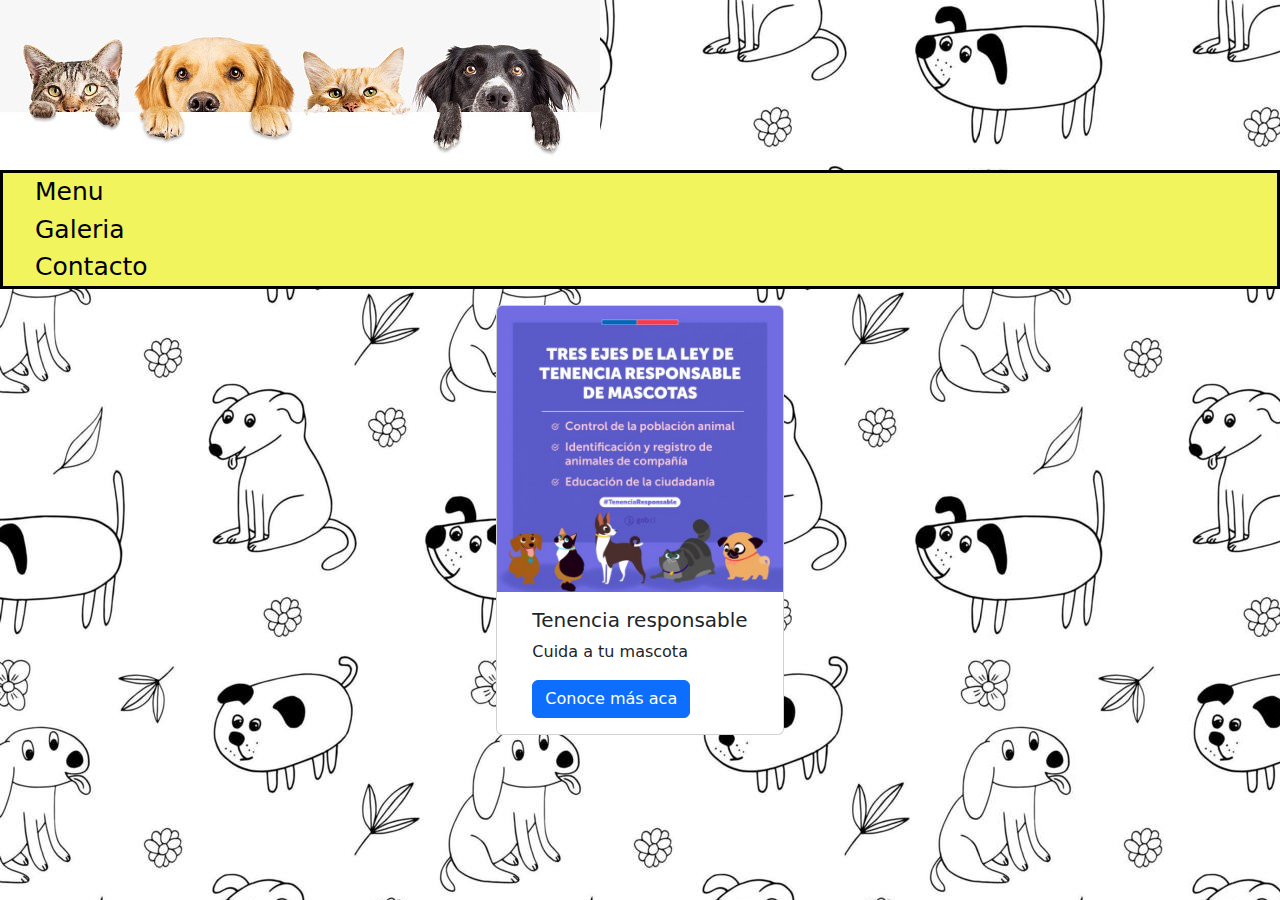
==== index.html @ 075a48ec "se agrego informacion en index" ====
<!DOCTYPE html>
<html lang="en">
<head>
    <meta charset="UTF-8">
    <meta http-equiv="X-UA-Compatible" content="IE=edge">
    <meta name="viewport" content="width=device-width, initial-scale=1.0">
    <title>Peluqueria Perruna</title>
    <link rel="stylesheet" href="https://cdn.jsdelivr.net/npm/bootstrap@5.3.0-alpha1/dist/css/bootstrap.min.css">
    <link rel="stylesheet" href="css/estilos.css">
</head>
<body background="img/fondoIndex.jpg">
    <div id="carouselExampleSlidesOnly" class="carousel slide" data-bs-ride="carousel" data-interval="1000">
        <div class="carousel-inner" >
          <div class="carousel-item active">
            <img src="img/perro1.jpg" class="d-block " alt="banner1">
          </div>
          <div class="carousel-item active">
            <img src="img/perro2.jpg" class="d-block " alt="banner2" >
          </div>
          <div class="carousel-item active">
            <img src="img/perro3.jpg" class="d-block " alt="banner3" >
          </div>
        </div>
    </div>

    <ul class="cajaMenu">
        <li class="menu">
          <a class="nav-link active" aria-current="page" href="file:///C:/Users/Practica/Proyectos-vscode/proyecto-tarea/index.html">Menu</a>
        </li>
        <li class="galeria">
          <a class="nav-link" href="file:///C:/Users/Practica/Proyectos-vscode/proyecto-tarea/galeria.html">Galeria</a>
        </li>
        <li class="contacto">
          <a class="nav-link" href="file:///C:/Users/Practica/Proyectos-vscode/proyecto-tarea/contacto.html">Contacto</a>
        </li>
    </ul>

    <div>
      <div class="card" style="width: 18rem;">
        <img src="img/tenencia.jpg" class="card-img-top" alt="card-not">
        <div class="card-body">
          <h5 class="card-title">Tenencia responsable</h5>
          <p class="card-text">Cuida a tu mascota</p>
          <a href="https://www.chileatiende.gob.cl/fichas/51436-ley-de-tenencia-responsable-de-mascotas-y-animales-de-compania-ley-cholito" class="btn btn-primary" target="_blank">Conoce más aca</a>
        </div>
      </div>
    </div>

    <script
      src="https://cdn.jsdelivr.net/npm/@popperjs/core@2.11.6/dist/umd/popper.min.js"
      integrity="sha384-oBqDVmMz9ATKxIep9tiCxS/Z9fNfEXiDAYTujMAeBAsjFuCZSmKbSSUnQlmh/jp3"
      crossorigin="anonymous"
    ></script>
    <script
      src="https://cdn.jsdelivr.net/npm/bootstrap@5.3.0-alpha1/dist/js/bootstrap.min.js"
      integrity="sha384-mQ93GR66B00ZXjt0YO5KlohRA5SY2XofN4zfuZxLkoj1gXtW8ANNCe9d5Y3eG5eD"
      crossorigin="anonymous"
    ></script>
    
    
</body>
</html>
---- css/estilos.css ----
/*carousel-inner{
    height: 50vh;
    min-height: 300px;
    background: no-repeat center center scroll;
    -webkit-background-size: cover;
    -moz-background-size: cover;
    -o-background-size: cover;
    background-size: cover;
}*/
.carousel-inner{
    
}
.cajaMenu{
    font-size: 25px;
    font-weight: 400;
    color: black;
    background-color:#F1F45D;
    border-style: solid;
    border-color: black;
    text-align:left;
    word-spacing: 0.4em;
    
}
ul { 
    /*  display: flex;
   justify-content: center; */
    list-style: none;
}
.fonCon{
    background-color: #F1F45D;
}
h2{
    font-size: 30px;
    text-align: center;
    font-family: sans-serif;
    background-color: aliceblue;
}
h3{
    font-size: 25px;
    text-align: center;
    font-family: sans-serif;
    background-color: aliceblue;
}
.caja{
    width: 600px;
    height: 450px;
    padding: 10px;
    border: 10px solid black;
    margin: 0 auto;
    background-color: aliceblue;

}
.cajaNom{
    font-size: 20px;
    text-align: center;
}
.formNom{
    text-align: center;
}
.cajaEma{
    font-size: 20px;
    text-align: center;
}
.formEma{
    text-align: center;
}
.cajaMen{
    font-size: 20px;
    text-align: center;
}
.formMen{
    text-align: center;
    width: 450px;
    
}
.cajaBtn{
    font-size: 20px;
    text-align: center;
    
}

.results{
 font-size: 20px;
 align-items: center;
}
.card-body{
    margin: 0 auto;
}
.card{
    margin: 0 auto;
}
.btn btn-primary{
    display: flex;
    justify-content: center;
}
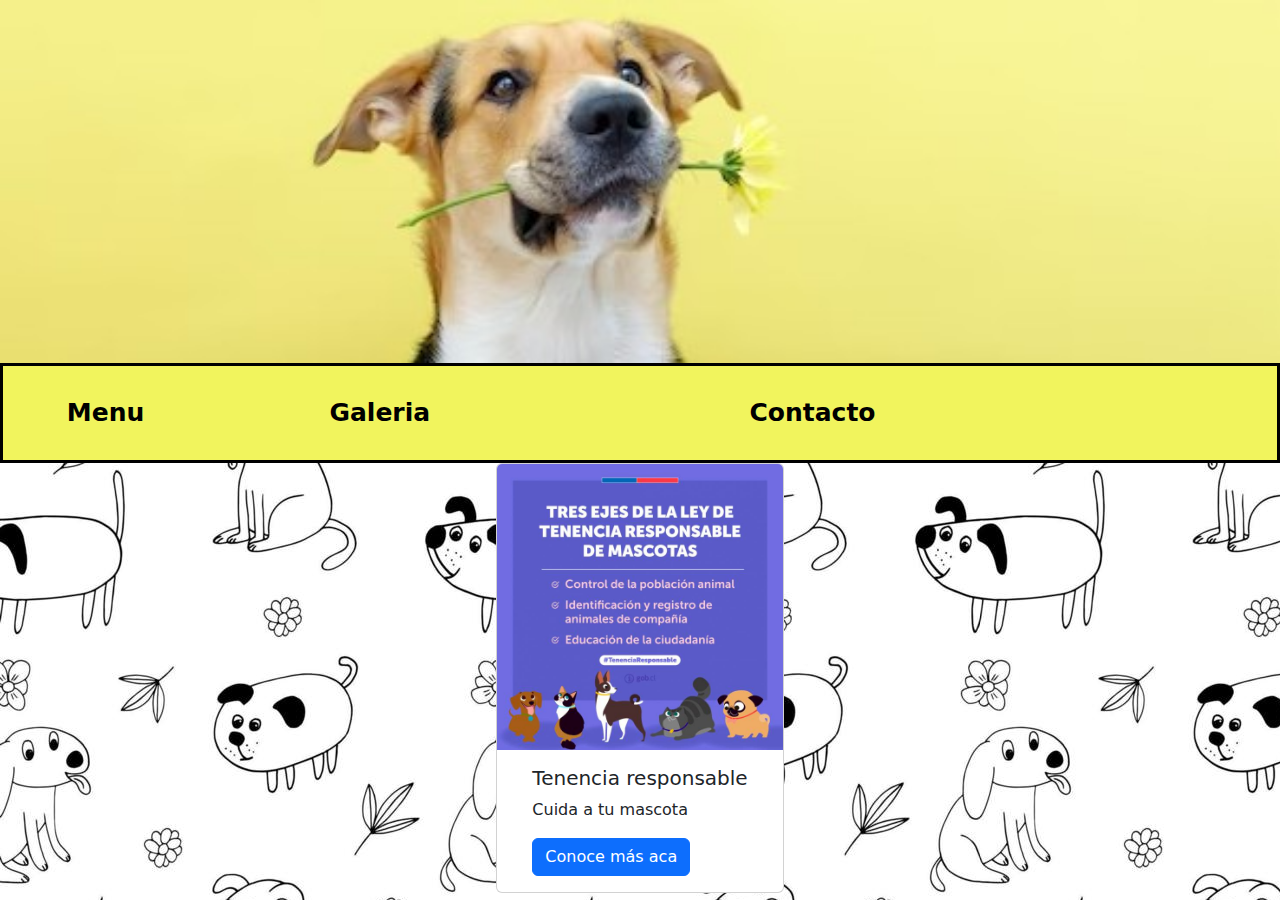
==== commit ec0c8463: "Merge branch 'master' into ramaIndex" ====
--- a/index.html
+++ b/index.html
@@ -9,21 +9,34 @@
     <link rel="stylesheet" href="css/estilos.css">
 </head>
 <body background="img/fondoIndex.jpg">
-    <div id="carouselExampleSlidesOnly" class="carousel slide" data-bs-ride="carousel" data-interval="1000">
-        <div class="carousel-inner" >
-          <div class="carousel-item active">
-            <img src="img/perro1.jpg" class="d-block " alt="banner1">
+
+    <header>
+      <div id="carouselExampleSlidesOnly" class="carousel slide" data-bs-ride="carousel" >
+          <div class="carousel-inner">
+            <div class="carousel-item active">
+              <img src="img/perro1.jpg"  width="100%"  alt="banner1">
+            </div>
+            <div class="carousel-item">
+              <img src="img/perro2.jpg"  width="100%"  alt="banner2">
+            </div>
+            <div class="carousel-item">
+              <img src="img/perro3.jpg"  width="100%"  alt="banner3">
+            </div>
           </div>
-          <div class="carousel-item active">
-            <img src="img/perro2.jpg" class="d-block " alt="banner2" >
-          </div>
-          <div class="carousel-item active">
-            <img src="img/perro3.jpg" class="d-block " alt="banner3" >
-          </div>
-        </div>
-    </div>
+      </div>
+    </header>
 
-    <ul class="cajaMenu">
+
+
+
+    <table class="cajaMenu" width="100%" height="100px">
+      <tr class="menu">
+        <th class="menu"><a class="nav-link active" aria-current="page" href="file:///C:/xampp/htdocs/proyecto-tarea/index.html">Menu</a></th>
+        <th class="galeria"><a class="nav-link" href="file:///C:/xampp/htdocs/proyecto-tarea/galeria.html">Galeria</a></th>
+        <th class="contacto"><a class="nav-link" href="file:///C:/xampp/htdocs/proyecto-tarea/contacto.html">Contacto</a></th>
+      </tr>
+    </table>
+    <!--<ul class="cajaMenu">
         <li class="menu">
           <a class="nav-link active" aria-current="page" href="file:///C:/Users/Practica/Proyectos-vscode/proyecto-tarea/index.html">Menu</a>
         </li>
@@ -33,7 +46,7 @@
         <li class="contacto">
           <a class="nav-link" href="file:///C:/Users/Practica/Proyectos-vscode/proyecto-tarea/contacto.html">Contacto</a>
         </li>
-    </ul>
+    </ul>-->
 
     <div>
       <div class="card" style="width: 18rem;">
@@ -55,8 +68,6 @@
       src="https://cdn.jsdelivr.net/npm/bootstrap@5.3.0-alpha1/dist/js/bootstrap.min.js"
       integrity="sha384-mQ93GR66B00ZXjt0YO5KlohRA5SY2XofN4zfuZxLkoj1gXtW8ANNCe9d5Y3eG5eD"
       crossorigin="anonymous"
-    ></script>
-    
-    
-</body>
+    ></script> 
+  </body>
 </html>--- a/css/estilos.css
+++ b/css/estilos.css
@@ -10,16 +10,16 @@
 .carousel-inner{
     
 }
+.menu{
+    padding-left: 5%;
+}
 .cajaMenu{
     font-size: 25px;
-    font-weight: 400;
+    font-weight: 400px;
     color: black;
     background-color:#F1F45D;
     border-style: solid;
     border-color: black;
-    text-align:left;
-    word-spacing: 0.4em;
-    
 }
 ul { 
     /*  display: flex;
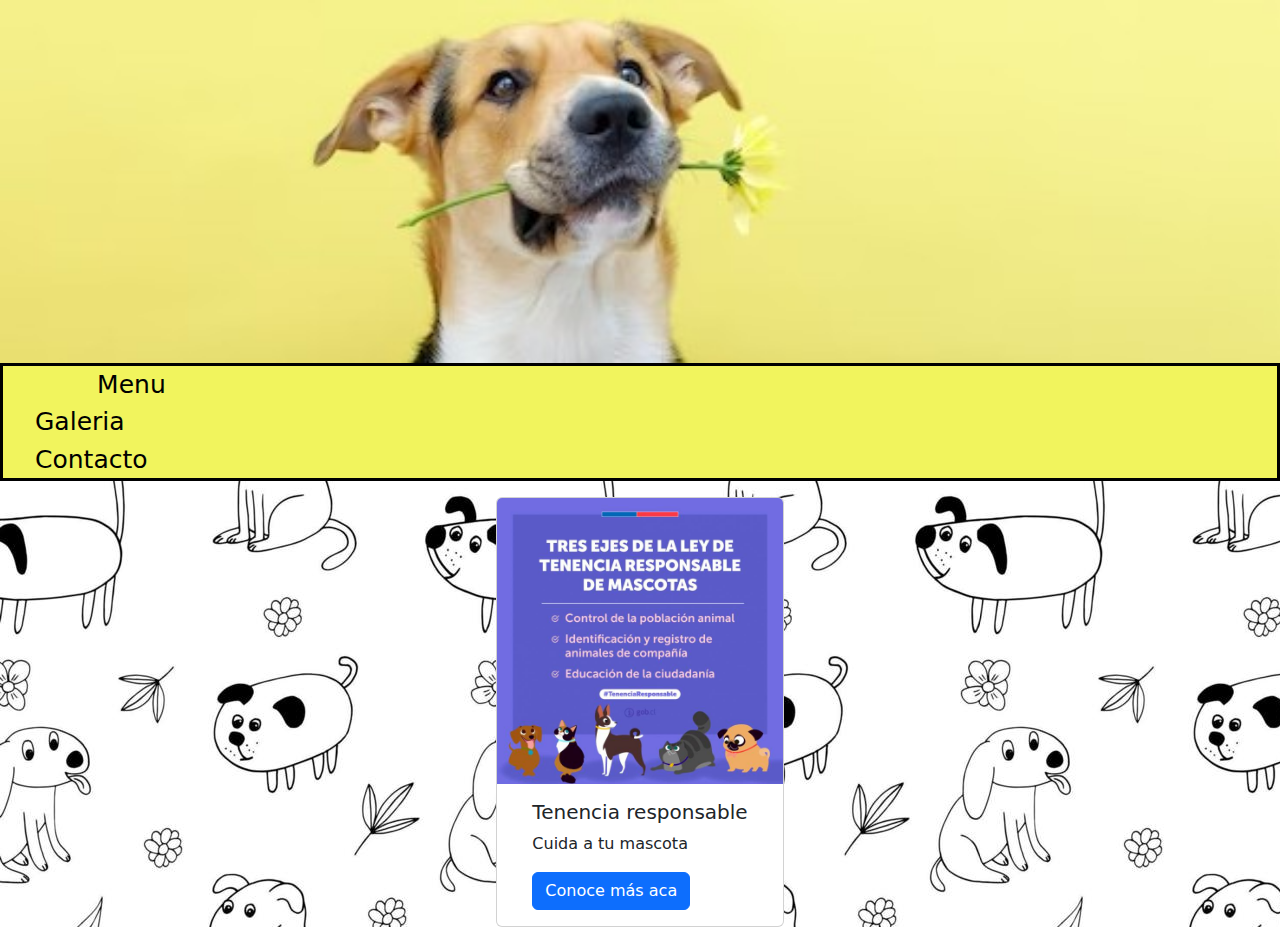
==== commit 2e745192: "index medidas" ====
--- a/index.html
+++ b/index.html
@@ -9,34 +9,21 @@
     <link rel="stylesheet" href="css/estilos.css">
 </head>
 <body background="img/fondoIndex.jpg">
+    <div id="carouselExampleSlidesOnly" class="carousel slide" data-bs-ride="carousel" data-interval="1000">
+        <div class="carousel-inner" >
+          <div class="carousel-item active" >
+            <img src="img/perro1.jpg" class="d-block" width="100%  alt="banner1">
+          </div>
+          <div class="carousel-item ">
+            <img src="img/perro2.jpg" class="d-block" width="100% alt="banner2" >
+          </div>
+          <div class="carousel-item ">
+            <img src="img/perro3.jpg" class="d-block" width="100% alt="banner3" >
+          </div>
+        </div>
+    </div>
 
-    <header>
-      <div id="carouselExampleSlidesOnly" class="carousel slide" data-bs-ride="carousel" >
-          <div class="carousel-inner">
-            <div class="carousel-item active">
-              <img src="img/perro1.jpg"  width="100%"  alt="banner1">
-            </div>
-            <div class="carousel-item">
-              <img src="img/perro2.jpg"  width="100%"  alt="banner2">
-            </div>
-            <div class="carousel-item">
-              <img src="img/perro3.jpg"  width="100%"  alt="banner3">
-            </div>
-          </div>
-      </div>
-    </header>
-
-
-
-
-    <table class="cajaMenu" width="100%" height="100px">
-      <tr class="menu">
-        <th class="menu"><a class="nav-link active" aria-current="page" href="file:///C:/xampp/htdocs/proyecto-tarea/index.html">Menu</a></th>
-        <th class="galeria"><a class="nav-link" href="file:///C:/xampp/htdocs/proyecto-tarea/galeria.html">Galeria</a></th>
-        <th class="contacto"><a class="nav-link" href="file:///C:/xampp/htdocs/proyecto-tarea/contacto.html">Contacto</a></th>
-      </tr>
-    </table>
-    <!--<ul class="cajaMenu">
+    <ul class="cajaMenu">
         <li class="menu">
           <a class="nav-link active" aria-current="page" href="file:///C:/Users/Practica/Proyectos-vscode/proyecto-tarea/index.html">Menu</a>
         </li>
@@ -46,7 +33,7 @@
         <li class="contacto">
           <a class="nav-link" href="file:///C:/Users/Practica/Proyectos-vscode/proyecto-tarea/contacto.html">Contacto</a>
         </li>
-    </ul>-->
+    </ul>
 
     <div>
       <div class="card" style="width: 18rem;">
@@ -68,6 +55,8 @@
       src="https://cdn.jsdelivr.net/npm/bootstrap@5.3.0-alpha1/dist/js/bootstrap.min.js"
       integrity="sha384-mQ93GR66B00ZXjt0YO5KlohRA5SY2XofN4zfuZxLkoj1gXtW8ANNCe9d5Y3eG5eD"
       crossorigin="anonymous"
-    ></script> 
-  </body>
+    ></script>
+    
+    
+</body>
 </html>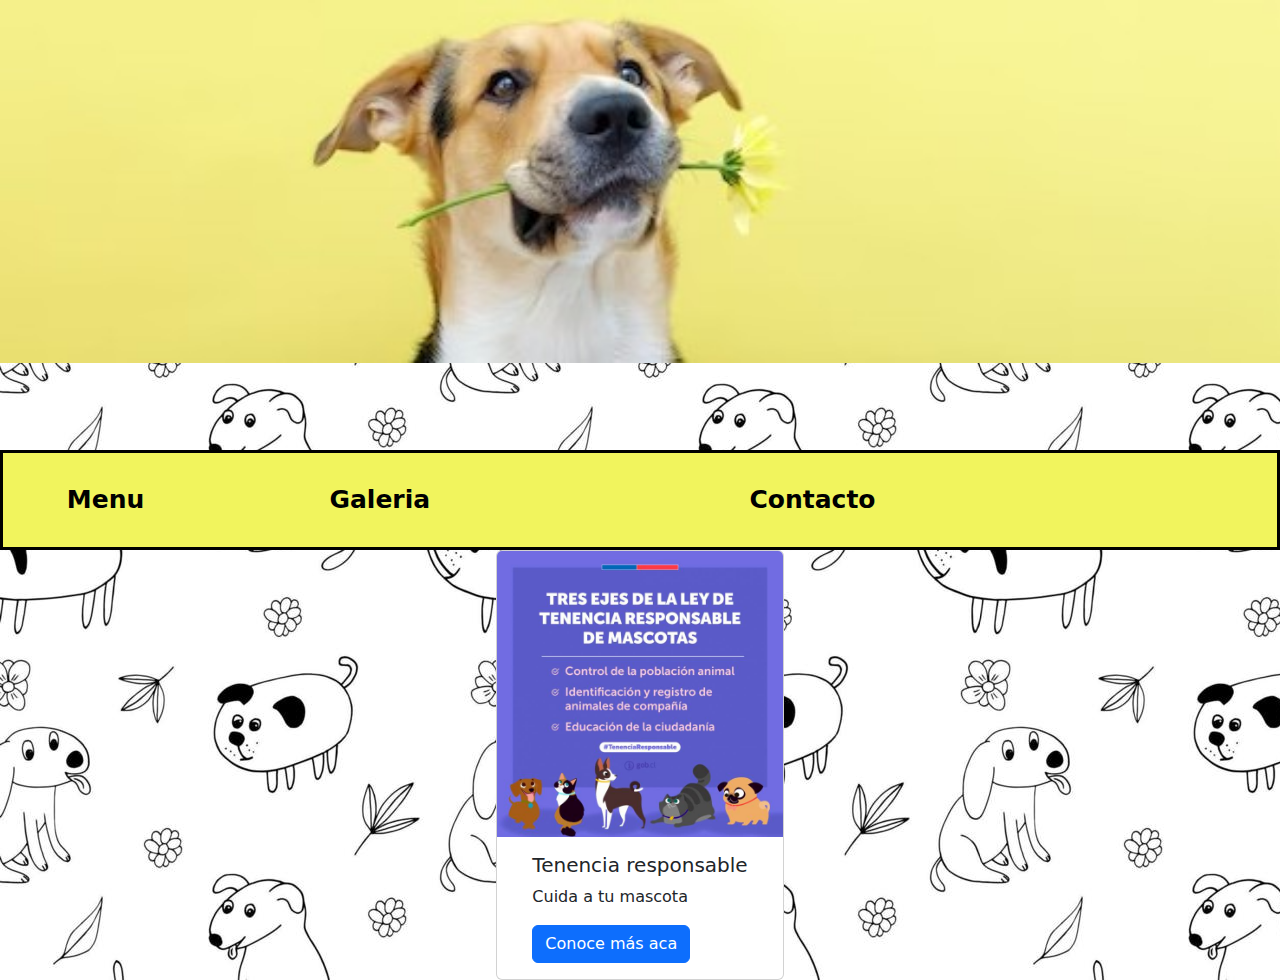
==== commit 0ed27979: "cambios varios" ====
--- a/index.html
+++ b/index.html
@@ -8,6 +8,7 @@
     <link rel="stylesheet" href="https://cdn.jsdelivr.net/npm/bootstrap@5.3.0-alpha1/dist/css/bootstrap.min.css">
     <link rel="stylesheet" href="css/estilos.css">
 </head>
+
 <body background="img/fondoIndex.jpg">
     <div id="carouselExampleSlidesOnly" class="carousel slide" data-bs-ride="carousel" data-interval="1000">
         <div class="carousel-inner" >
@@ -23,17 +24,24 @@
         </div>
     </div>
 
-    <ul class="cajaMenu">
-        <li class="menu">
-          <a class="nav-link active" aria-current="page" href="file:///C:/Users/Practica/Proyectos-vscode/proyecto-tarea/index.html">Menu</a>
-        </li>
-        <li class="galeria">
-          <a class="nav-link" href="file:///C:/Users/Practica/Proyectos-vscode/proyecto-tarea/galeria.html">Galeria</a>
-        </li>
-        <li class="contacto">
-          <a class="nav-link" href="file:///C:/Users/Practica/Proyectos-vscode/proyecto-tarea/contacto.html">Contacto</a>
-        </li>
-    </ul>
+      <table class="cajaMenu" width="100%" height="100px">
+        <tr class="menu">
+          <th class="menu"><a class="nav-link active" aria-current="page" href="file:///C:/xampp/htdocs/proyecto-tarea/index.html">Menu</a></th>
+          <th class="galeria"><a class="nav-link" href="file:///C:/xampp/htdocs/proyecto-tarea/galeria.html">Galeria</a></th>
+          <th class="contacto"><a class="nav-link" href="file:///C:/xampp/htdocs/proyecto-tarea/contacto.html">Contacto</a></th>
+        </tr>
+      </table>
+      <!--<ul class="cajaMenu">
+          <li class="menu">
+            <a class="nav-link active" aria-current="page" href="file:///C:/Users/Practica/Proyectos-vscode/proyecto-tarea/index.html">Menu</a>
+          </li>
+          <li class="galeria">
+            <a class="nav-link" href="file:///C:/Users/Practica/Proyectos-vscode/proyecto-tarea/galeria.html">Galeria</a>
+          </li>
+          <li class="contacto">
+            <a class="nav-link" href="file:///C:/Users/Practica/Proyectos-vscode/proyecto-tarea/contacto.html">Contacto</a>
+          </li>
+      </ul>-->
 
     <div>
       <div class="card" style="width: 18rem;">
@@ -55,8 +63,6 @@
       src="https://cdn.jsdelivr.net/npm/bootstrap@5.3.0-alpha1/dist/js/bootstrap.min.js"
       integrity="sha384-mQ93GR66B00ZXjt0YO5KlohRA5SY2XofN4zfuZxLkoj1gXtW8ANNCe9d5Y3eG5eD"
       crossorigin="anonymous"
-    ></script>
-    
-    
-</body>
+    ></script> 
+  </body>
 </html>--- a/css/estilos.css
+++ b/css/estilos.css
@@ -1,4 +1,4 @@
-/*carousel-inner{
+.carousel-inner{
     height: 50vh;
     min-height: 300px;
     background: no-repeat center center scroll;
@@ -6,9 +6,6 @@
     -moz-background-size: cover;
     -o-background-size: cover;
     background-size: cover;
-}*/
-.carousel-inner{
-    
 }
 .menu{
     padding-left: 5%;
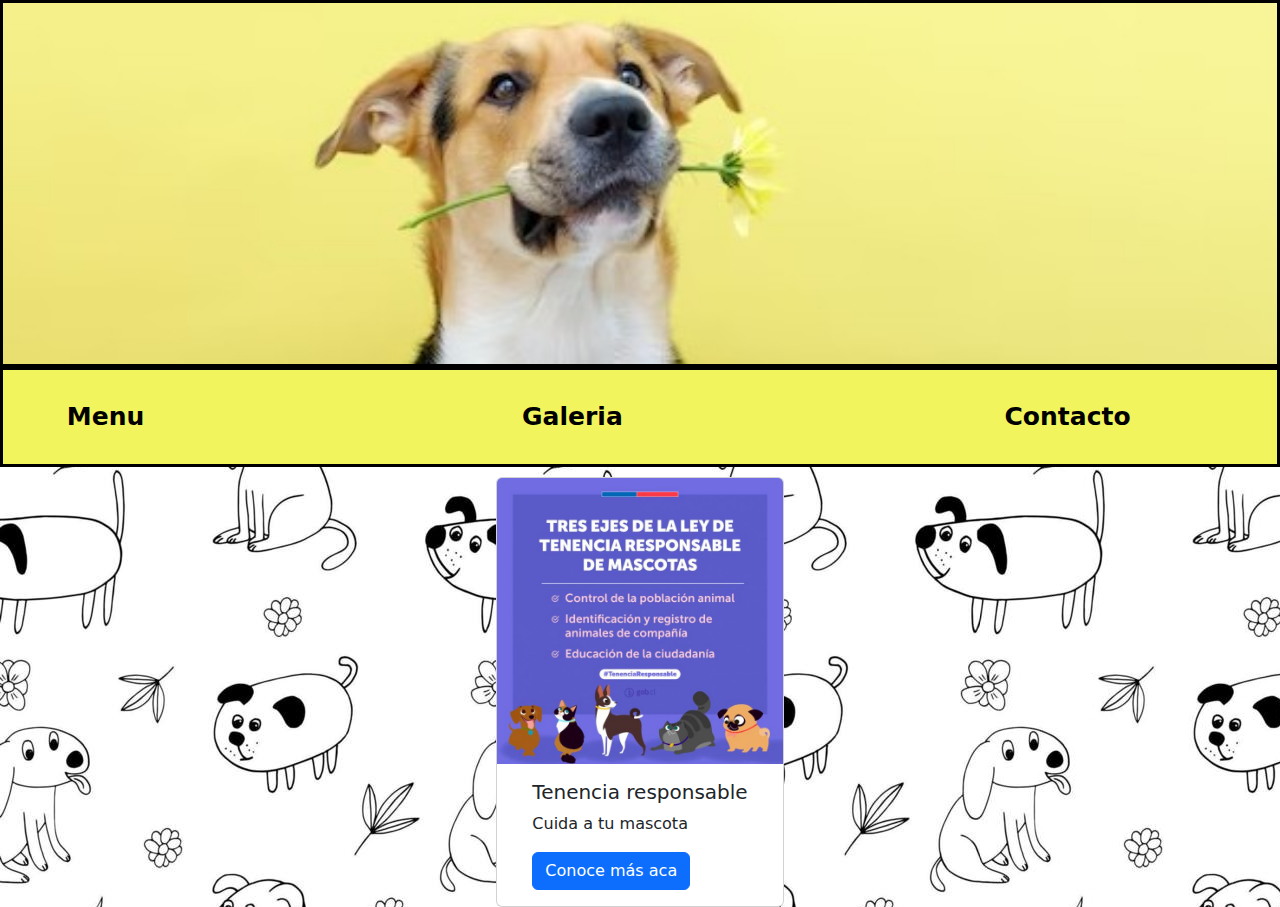
==== commit b0cde55b: "cambios galeria" ====
--- a/index.html
+++ b/index.html
@@ -13,22 +13,22 @@
     <div id="carouselExampleSlidesOnly" class="carousel slide" data-bs-ride="carousel" data-interval="1000">
         <div class="carousel-inner" >
           <div class="carousel-item active" >
-            <img src="img/perro1.jpg" class="d-block" width="100%  alt="banner1">
+            <img src="img/perro1.jpg" class="d-block w-100"   alt="banner1">
           </div>
           <div class="carousel-item ">
-            <img src="img/perro2.jpg" class="d-block" width="100% alt="banner2" >
+            <img src="img/perro2.jpg" class="d-block w-100"  alt="banner2" >
           </div>
           <div class="carousel-item ">
-            <img src="img/perro3.jpg" class="d-block" width="100% alt="banner3" >
+            <img src="img/perro3.jpg" class="d-block w-100" alt="banner3" >
           </div>
         </div>
     </div>
 
-      <table class="cajaMenu" width="100%" height="100px">
+      <table class="cajaMenu" style="margin-bottom: 10px;">
         <tr class="menu">
-          <th class="menu"><a class="nav-link active" aria-current="page" href="file:///C:/xampp/htdocs/proyecto-tarea/index.html">Menu</a></th>
-          <th class="galeria"><a class="nav-link" href="file:///C:/xampp/htdocs/proyecto-tarea/galeria.html">Galeria</a></th>
-          <th class="contacto"><a class="nav-link" href="file:///C:/xampp/htdocs/proyecto-tarea/contacto.html">Contacto</a></th>
+          <th class="menu"><a class="nav-link active" aria-current="page" href="file:///C:/Users/Practica/Proyectos-vscode/proyecto-tarea/index.html">Menu</a></th>
+          <th class="galeria"><a class="nav-link" href="file:///C:/Users/Practica/Proyectos-vscode/proyecto-tarea/galeria.html">Galeria</a></th>
+          <th class="contacto"><a class="nav-link" href="file:///C:/Users/Practica/Proyectos-vscode/proyecto-tarea/contacto.html">Contacto</a></th>
         </tr>
       </table>
       <!--<ul class="cajaMenu">
@@ -44,7 +44,7 @@
       </ul>-->
 
     <div>
-      <div class="card" style="width: 18rem;">
+      <div class="card" style="width: 18rem;" >
         <img src="img/tenencia.jpg" class="card-img-top" alt="card-not">
         <div class="card-body">
           <h5 class="card-title">Tenencia responsable</h5>
--- a/css/estilos.css
+++ b/css/estilos.css
@@ -1,26 +1,31 @@
 .carousel-inner{
-    height: 50vh;
-    min-height: 300px;
-    background: no-repeat center center scroll;
-    -webkit-background-size: cover;
-    -moz-background-size: cover;
-    -o-background-size: cover;
-    background-size: cover;
+    height: 70%;
+    border-style: solid;
+    border-color: black;
 }
 .menu{
     padding-left: 5%;
+    margin-bottom: 0;
+}
+.galeria{
+    padding-left: 15%;
+    margin-bottom: 0;
+}
+.contacto{
+    padding-left: 20%;
 }
 .cajaMenu{
     font-size: 25px;
-    font-weight: 400px;
     color: black;
     background-color:#F1F45D;
     border-style: solid;
     border-color: black;
+    width:100%;
+    height:100px;
 }
 ul { 
-    /*  display: flex;
-   justify-content: center; */
+    display: flex;
+    justify-content: center; 
     list-style: none;
 }
 .fonCon{
@@ -78,7 +83,10 @@
 
 .results{
  font-size: 20px;
- align-items: center;
+ width: 600px;
+ height: 450px;
+ padding: 10px;
+ margin: 0 auto;
 }
 .card-body{
     margin: 0 auto;
@@ -91,3 +99,4 @@
     justify-content: center;
 }
 
+
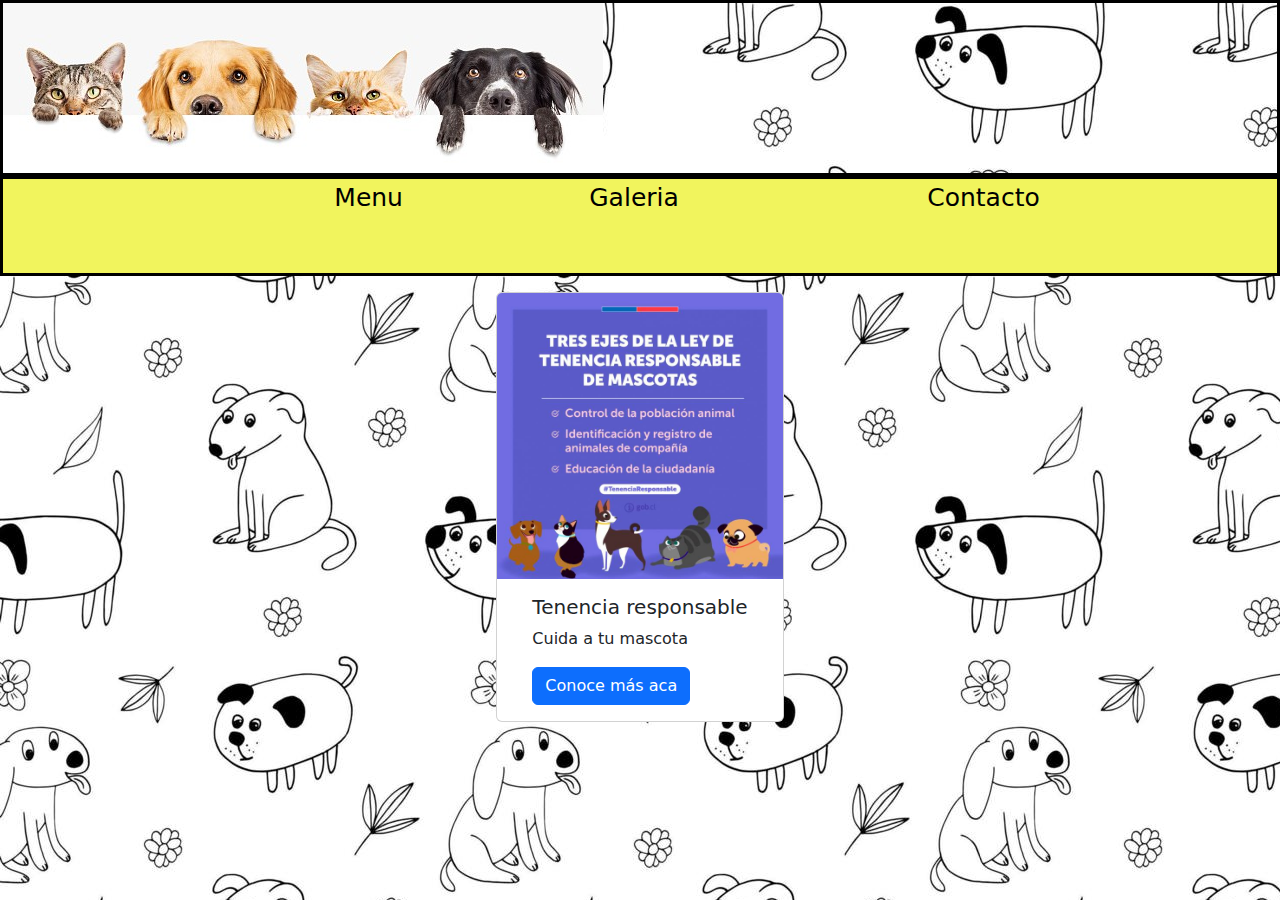
==== commit 83dbe690: "dando formato al codigo" ====
--- a/index.html
+++ b/index.html
@@ -1,59 +1,74 @@
 <!DOCTYPE html>
-<html lang="en">
-<head>
-    <meta charset="UTF-8">
-    <meta http-equiv="X-UA-Compatible" content="IE=edge">
-    <meta name="viewport" content="width=device-width, initial-scale=1.0">
+<html lang="es">
+  <head>
+    <meta charset="UTF-8" />
+    <meta http-equiv="X-UA-Compatible" content="IE=edge" />
+    <meta name="viewport" content="width=device-width, initial-scale=1.0" />
     <title>Peluqueria Perruna</title>
-    <link rel="stylesheet" href="https://cdn.jsdelivr.net/npm/bootstrap@5.3.0-alpha1/dist/css/bootstrap.min.css">
-    <link rel="stylesheet" href="css/estilos.css">
-</head>
-
-<body background="img/fondoIndex.jpg">
-    <div id="carouselExampleSlidesOnly" class="carousel slide" data-bs-ride="carousel" data-interval="1000">
-        <div class="carousel-inner" >
-          <div class="carousel-item active" >
-            <img src="img/perro1.jpg" class="d-block w-100"   alt="banner1">
-          </div>
-          <div class="carousel-item ">
-            <img src="img/perro2.jpg" class="d-block w-100"  alt="banner2" >
-          </div>
-          <div class="carousel-item ">
-            <img src="img/perro3.jpg" class="d-block w-100" alt="banner3" >
-          </div>
+    <link
+      rel="stylesheet"
+      href="https://cdn.jsdelivr.net/npm/bootstrap@5.3.0-alpha1/dist/css/bootstrap.min.css"
+    />
+    <link rel="stylesheet" href="css/estilos.css" />
+  </head>
+  <body background="img/fondoIndex.jpg">
+    <div
+      id="carouselExampleSlidesOnly"
+      class="carousel slide"
+      data-bs-ride="carousel"
+      data-interval="1000"
+    >
+      <div class="carousel-inner">
+        <div class="carousel-item active">
+          <img src="img/perro1.jpg" class="d-block" alt="banner1" />
         </div>
+        <div class="carousel-item active">
+          <img src="img/perro2.jpg" class="d-block" alt="banner2" />
+        </div>
+        <div class="carousel-item active">
+          <img src="img/perro3.jpg" class="d-block" alt="banner3" />
+        </div>
+      </div>
     </div>
-
-      <table class="cajaMenu" style="margin-bottom: 10px;">
-        <tr class="menu">
-          <th class="menu"><a class="nav-link active" aria-current="page" href="file:///C:/Users/Practica/Proyectos-vscode/proyecto-tarea/index.html">Menu</a></th>
-          <th class="galeria"><a class="nav-link" href="file:///C:/Users/Practica/Proyectos-vscode/proyecto-tarea/galeria.html">Galeria</a></th>
-          <th class="contacto"><a class="nav-link" href="file:///C:/Users/Practica/Proyectos-vscode/proyecto-tarea/contacto.html">Contacto</a></th>
-        </tr>
-      </table>
-      <!--<ul class="cajaMenu">
-          <li class="menu">
-            <a class="nav-link active" aria-current="page" href="file:///C:/Users/Practica/Proyectos-vscode/proyecto-tarea/index.html">Menu</a>
-          </li>
-          <li class="galeria">
-            <a class="nav-link" href="file:///C:/Users/Practica/Proyectos-vscode/proyecto-tarea/galeria.html">Galeria</a>
-          </li>
-          <li class="contacto">
-            <a class="nav-link" href="file:///C:/Users/Practica/Proyectos-vscode/proyecto-tarea/contacto.html">Contacto</a>
-          </li>
-      </ul>-->
-
+    <ul class="cajaMenu">
+      <li class="menu">
+        <a
+          class="nav-link active"
+          aria-current="page"
+          href="file:///C:/Users/Practica/Proyectos-vscode/proyecto-tarea/index.html"
+          >Menu</a
+        >
+      </li>
+      <li class="galeria">
+        <a
+          class="nav-link"
+          href="file:///C:/Users/Practica/Proyectos-vscode/proyecto-tarea/galeria.html"
+          >Galeria</a
+        >
+      </li>
+      <li class="contacto">
+        <a
+          class="nav-link"
+          href="file:///C:/Users/Practica/Proyectos-vscode/proyecto-tarea/contacto.html"
+          >Contacto</a
+        >
+      </li>
+    </ul>
     <div>
-      <div class="card" style="width: 18rem;" >
-        <img src="img/tenencia.jpg" class="card-img-top" alt="card-not">
+      <div class="card" style="width: 18rem">
+        <img src="img/tenencia.jpg" class="card-img-top" alt="card-not" />
         <div class="card-body">
           <h5 class="card-title">Tenencia responsable</h5>
           <p class="card-text">Cuida a tu mascota</p>
-          <a href="https://www.chileatiende.gob.cl/fichas/51436-ley-de-tenencia-responsable-de-mascotas-y-animales-de-compania-ley-cholito" class="btn btn-primary" target="_blank">Conoce más aca</a>
+          <a
+            href="https://www.chileatiende.gob.cl/fichas/51436-ley-de-tenencia-responsable-de-mascotas-y-animales-de-compania-ley-cholito"
+            class="btn btn-primary"
+            target="_blank"
+            >Conoce más aca</a
+          >
         </div>
       </div>
     </div>
-
     <script
       src="https://cdn.jsdelivr.net/npm/@popperjs/core@2.11.6/dist/umd/popper.min.js"
       integrity="sha384-oBqDVmMz9ATKxIep9tiCxS/Z9fNfEXiDAYTujMAeBAsjFuCZSmKbSSUnQlmh/jp3"
@@ -63,6 +78,6 @@
       src="https://cdn.jsdelivr.net/npm/bootstrap@5.3.0-alpha1/dist/js/bootstrap.min.js"
       integrity="sha384-mQ93GR66B00ZXjt0YO5KlohRA5SY2XofN4zfuZxLkoj1gXtW8ANNCe9d5Y3eG5eD"
       crossorigin="anonymous"
-    ></script> 
+    ></script>
   </body>
-</html>+</html>
--- a/css/estilos.css
+++ b/css/estilos.css
@@ -98,5 +98,12 @@
     display: flex;
     justify-content: center;
 }
+.mensaCon{
+    width: 600px;
+    height: 450px;
+    padding: 10px;
+    border: 10px solid black;
+    margin: 0 auto;
+    background-color: aliceblue;
+}
 
-
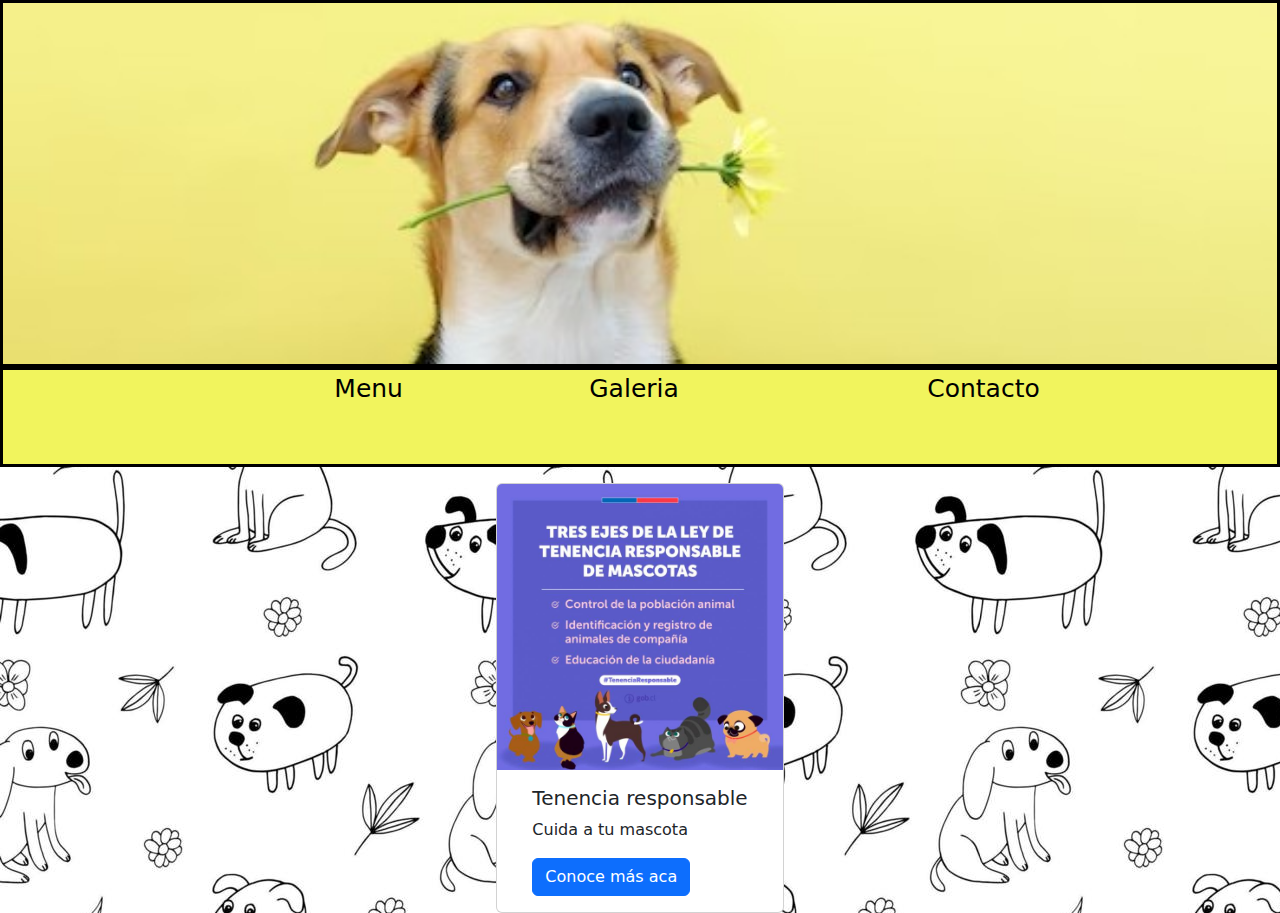
==== commit 1cc9673d: "cambios" ====
--- a/index.html
+++ b/index.html
@@ -5,58 +5,40 @@
     <meta http-equiv="X-UA-Compatible" content="IE=edge" />
     <meta name="viewport" content="width=device-width, initial-scale=1.0" />
     <title>Peluqueria Perruna</title>
-    <link
-      rel="stylesheet"
-      href="https://cdn.jsdelivr.net/npm/bootstrap@5.3.0-alpha1/dist/css/bootstrap.min.css"
-    />
-    <link rel="stylesheet" href="css/estilos.css" />
-  </head>
-  <body background="img/fondoIndex.jpg">
-    <div
-      id="carouselExampleSlidesOnly"
-      class="carousel slide"
-      data-bs-ride="carousel"
-      data-interval="1000"
-    >
-      <div class="carousel-inner">
-        <div class="carousel-item active">
-          <img src="img/perro1.jpg" class="d-block" alt="banner1" />
+    <link rel="stylesheet" href="https://cdn.jsdelivr.net/npm/bootstrap@5.3.0-alpha1/dist/css/bootstrap.min.css">
+    <link rel="stylesheet" href="css/estilos.css">
+</head>
+
+<body background="img/fondoIndex.jpg">
+    <div id="carouselExampleSlidesOnly" class="carousel slide" data-bs-ride="carousel" data-interval="1000">
+        <div class="carousel-inner" >
+          <div class="carousel-item active" >
+            <img src="img/perro1.jpg" class="d-block w-100"   alt="banner1">
+          </div>
+          <div class="carousel-item ">
+            <img src="img/perro2.jpg" class="d-block w-100"  alt="banner2" >
+          </div>
+          <div class="carousel-item ">
+            <img src="img/perro3.jpg" class="d-block w-100" alt="banner3" >
+          </div>
         </div>
-        <div class="carousel-item active">
-          <img src="img/perro2.jpg" class="d-block" alt="banner2" />
-        </div>
-        <div class="carousel-item active">
-          <img src="img/perro3.jpg" class="d-block" alt="banner3" />
-        </div>
-      </div>
     </div>
+
     <ul class="cajaMenu">
-      <li class="menu">
-        <a
-          class="nav-link active"
-          aria-current="page"
-          href="file:///C:/Users/Practica/Proyectos-vscode/proyecto-tarea/index.html"
-          >Menu</a
-        >
-      </li>
-      <li class="galeria">
-        <a
-          class="nav-link"
-          href="file:///C:/Users/Practica/Proyectos-vscode/proyecto-tarea/galeria.html"
-          >Galeria</a
-        >
-      </li>
-      <li class="contacto">
-        <a
-          class="nav-link"
-          href="file:///C:/Users/Practica/Proyectos-vscode/proyecto-tarea/contacto.html"
-          >Contacto</a
-        >
-      </li>
+        <li class="menu">
+          <a class="nav-link active" aria-current="page" href="file:///C:/Users/Practica/Proyectos-vscode/proyecto-tarea/index.html">Menu</a>
+        </li>
+        <li class="galeria">
+          <a class="nav-link" href="file:///C:/Users/Practica/Proyectos-vscode/proyecto-tarea/galeria.html">Galeria</a>
+        </li>
+        <li class="contacto">
+          <a class="nav-link" href="file:///C:/Users/Practica/Proyectos-vscode/proyecto-tarea/contacto.html">Contacto</a>
+        </li>
     </ul>
+
     <div>
-      <div class="card" style="width: 18rem">
-        <img src="img/tenencia.jpg" class="card-img-top" alt="card-not" />
+      <div class="card" style="width: 18rem;">
+        <img src="img/tenencia.jpg" class="card-img-top" alt="card-not">
         <div class="card-body">
           <h5 class="card-title">Tenencia responsable</h5>
           <p class="card-text">Cuida a tu mascota</p>
@@ -79,5 +61,7 @@
       integrity="sha384-mQ93GR66B00ZXjt0YO5KlohRA5SY2XofN4zfuZxLkoj1gXtW8ANNCe9d5Y3eG5eD"
       crossorigin="anonymous"
     ></script>
-  </body>
+    
+    
+</body>
 </html>
